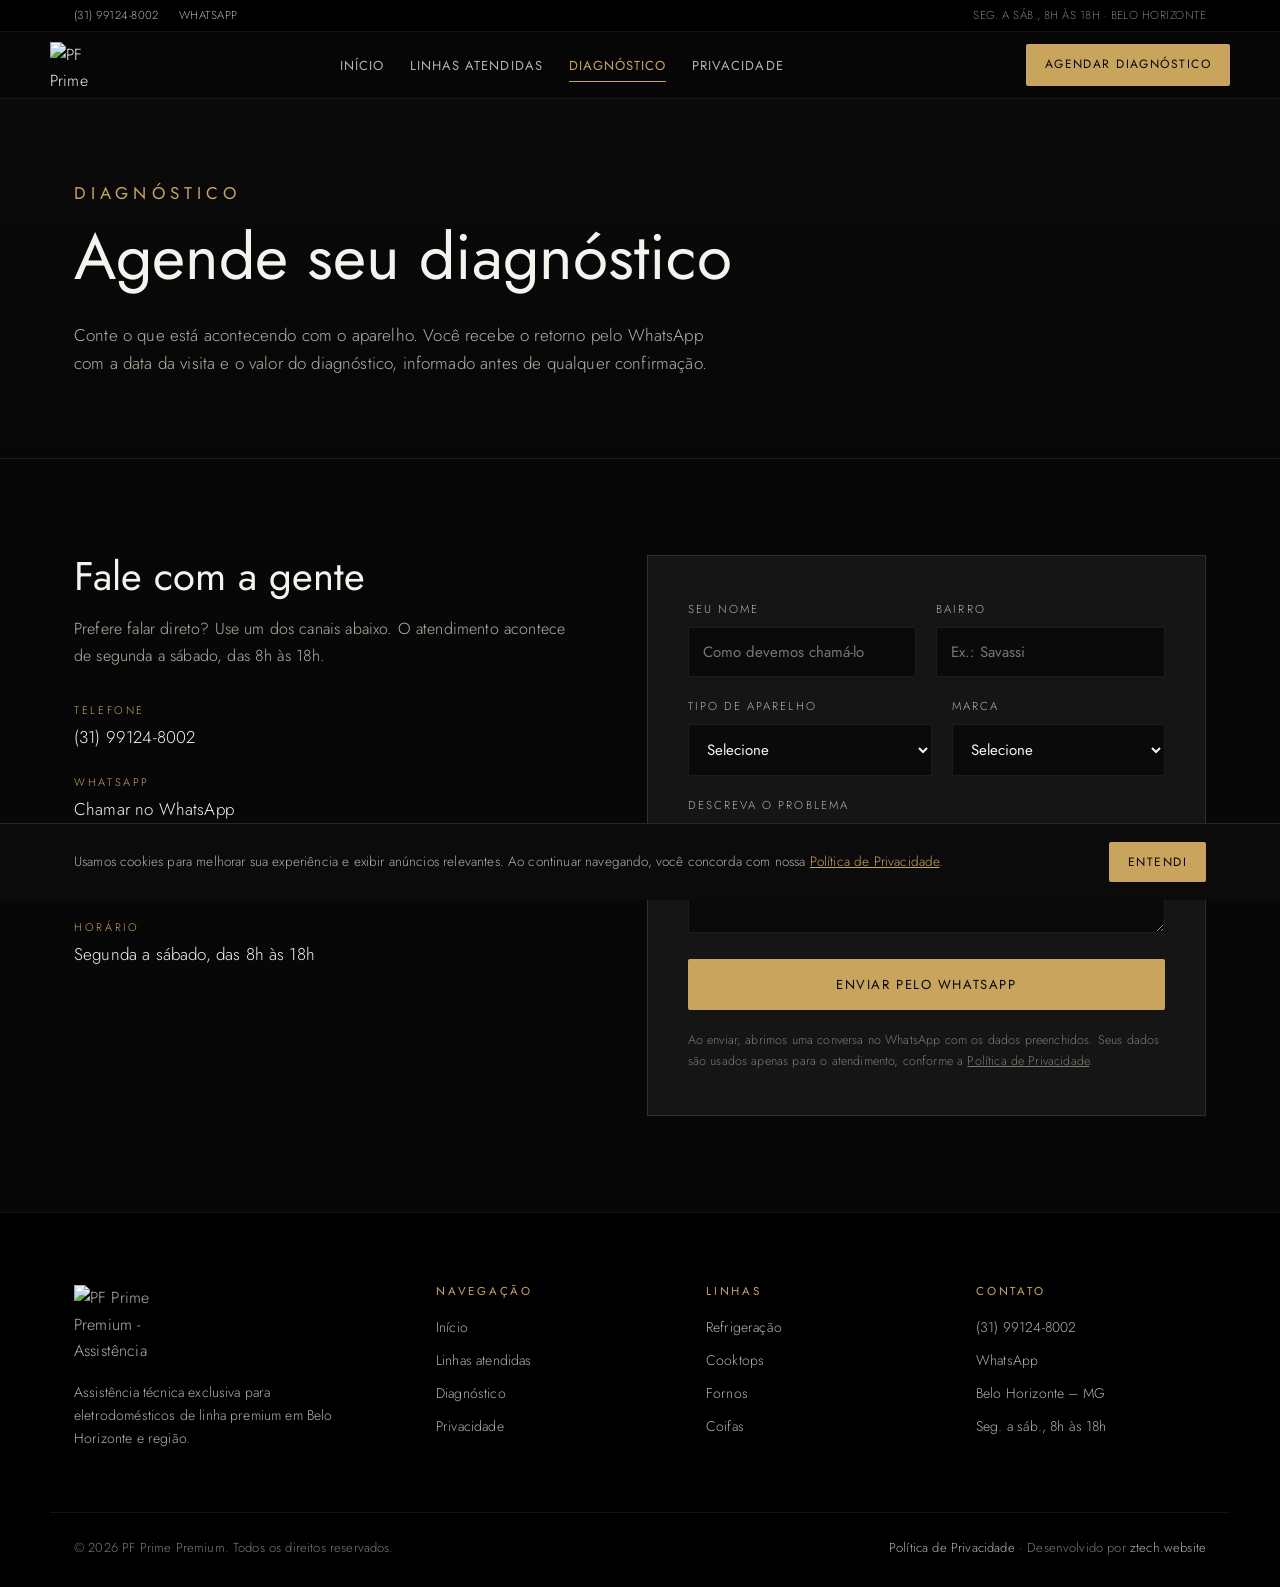
==== contato.html @ fb96a1fe "Add files via upload" ====
<!DOCTYPE html>
<html lang="pt-BR">
<head>
<meta charset="UTF-8">
<!-- Google Tag Manager — substitua GTM-XXXXXXX pelo contêiner da PF Prime Premium -->
<script>(function(w,d,s,l,i){w[l]=w[l]||[];w[l].push({'gtm.start':
new Date().getTime(),event:'gtm.js'});var f=d.getElementsByTagName(s)[0],
j=d.createElement(s),dl=l!='dataLayer'?'&l='+l:'';j.async=true;j.src=
'https://www.googletagmanager.com/gtm.js?id='+i+dl;f.parentNode.insertBefore(j,f);
})(window,document,'script','dataLayer','GTM-XXXXXXX');</script>
<!-- End Google Tag Manager -->
<meta name="viewport" content="width=device-width, initial-scale=1">
<title>Agendar diagnóstico | PF Prime Premium</title>
<meta name="description" content="Agende o diagnóstico técnico do seu eletrodoméstico premium em Belo Horizonte pelo WhatsApp ou pelo formulário. Orçamento antes de qualquer serviço.">
<link rel="canonical" href="https://www.pfprimepremium.com.br/contato.html">
<meta name="robots" content="index, follow">
<meta name="theme-color" content="#070707">

<meta property="og:type" content="website">
<meta property="og:site_name" content="PF Prime Premium">
<meta property="og:title" content="Agendar diagnóstico | PF Prime Premium">
<meta property="og:description" content="Diagnóstico técnico de eletrodomésticos premium em BH.">
<meta property="og:url" content="https://www.pfprimepremium.com.br/contato.html">
<meta property="og:locale" content="pt_BR">

<link rel="icon" type="image/svg+xml" href="favicon.svg">
<link rel="apple-touch-icon" href="favicon.svg">
<link rel="preconnect" href="https://fonts.googleapis.com">
<link rel="preconnect" href="https://fonts.gstatic.com" crossorigin>
<link href="https://fonts.googleapis.com/css2?family=Jost:wght@300;400;500&display=swap" rel="stylesheet">
<link rel="stylesheet" href="style.css?v=2">
<link rel="stylesheet" href="motion.css?v=1">
</head>
<body>
<!-- Google Tag Manager (noscript) -->
<noscript><iframe src="https://www.googletagmanager.com/ns.html?id=GTM-XXXXXXX"
height="0" width="0" style="display:none;visibility:hidden"></iframe></noscript>
<!-- End Google Tag Manager (noscript) -->
<a href="#conteudo" class="skip-link">Pular para o conteúdo</a>

<div class="top-strip">
  <div class="container">
    <div class="ts-contact">
      <a href="tel:+5531991248002">(31) 99124-8002</a>
      <a href="https://wa.me/5531991248002?text=Ol%C3%A1%2C%20vim%20pelo%20site%20da%20PF%20Prime%20Premium%20e%20quero%20agendar%20um%20diagn%C3%B3stico." target="_blank" rel="noopener">WhatsApp</a>
    </div>
    <span>Seg. a sáb., 8h às 18h · Belo Horizonte</span>
  </div>
</div>

<header class="site-header">
  <div class="container nav-wrap">
    <a href="index.html" class="brand" aria-label="PF Prime Premium - início">
      <img class="brand-logo" src="IMAGENS/logo-pf-prime.png" alt="PF Prime Premium - Assistência Técnica, linha premium" width="189" height="182">
    </a>

    <nav class="main-nav" id="main-nav" aria-label="Navegação principal">
      <ul>
        <li><a href="index.html">Início</a></li>
        <li><a href="servicos.html">Linhas atendidas</a></li>
        <li><a href="contato.html" aria-current="page">Diagnóstico</a></li>
        <li><a href="privacidade.html">Privacidade</a></li>
      </ul>
      <div class="nav-cta">
        <a class="btn btn-outline btn-block" href="tel:+5531991248002">Ligar agora</a>
        <a class="btn btn-primary btn-block" href="https://wa.me/5531991248002?text=Ol%C3%A1%2C%20vim%20pelo%20site%20da%20PF%20Prime%20Premium%20e%20quero%20agendar%20um%20diagn%C3%B3stico." target="_blank" rel="noopener">Chamar no WhatsApp</a>
      </div>
    </nav>

    <div class="header-cta">
      <a class="btn btn-primary btn-sm" href="contato.html">Agendar diagnóstico</a>
      <button class="nav-toggle" aria-label="Abrir menu" aria-expanded="false" aria-controls="main-nav">
        <svg viewBox="0 0 24 24" fill="none" stroke="currentColor" stroke-width="1.6"><path d="M3 6h18M3 12h18M3 18h18"/></svg>
      </button>
    </div>
  </div>
</header>

<main id="conteudo">

  <section class="page-hero">
    <div class="container">
      <p class="kicker">Diagnóstico</p>
      <h1>Agende seu diagnóstico</h1>
      <p>Conte o que está acontecendo com o aparelho. Você recebe o retorno pelo WhatsApp com a data da visita e o valor do diagnóstico, informado antes de qualquer confirmação.</p>
    </div>
  </section>

  <section>
    <div class="container contact-wrap">
      <div class="contact-info">
        <h2>Fale com a gente</h2>
        <p>Prefere falar direto? Use um dos canais abaixo. O atendimento acontece de segunda a sábado, das 8h às 18h.</p>
        <dl>
          <dt>Telefone</dt>
          <dd><a href="tel:+5531991248002">(31) 99124-8002</a></dd>
          <dt>WhatsApp</dt>
          <dd><a href="https://wa.me/5531991248002" target="_blank" rel="noopener">Chamar no WhatsApp</a></dd>
          <dt>Atendimento</dt>
          <dd>Belo Horizonte e região metropolitana, em domicílio</dd>
          <dt>Horário</dt>
          <dd>Segunda a sábado, das 8h às 18h</dd>
        </dl>
      </div>

      <form class="form" id="form-diagnostico" novalidate>
        <div class="form-row">
          <label>Seu nome
            <input type="text" name="nome" required autocomplete="name" placeholder="Como devemos chamá-lo">
          </label>
          <label>Bairro
            <input type="text" name="bairro" autocomplete="address-level3" placeholder="Ex.: Savassi">
          </label>
        </div>
        <div class="form-row">
          <label>Tipo de aparelho
            <select name="aparelho" required>
              <option value="">Selecione</option>
              <option>Side by side ou French door</option>
              <option>Adega climatizada</option>
              <option>Cooktop ou fogão de indução</option>
              <option>Forno embutido ou a vapor</option>
              <option>Lava-louças embutida</option>
              <option>Coifa ou exaustão</option>
              <option>Micro-ondas de embutir</option>
              <option>Outro aparelho premium</option>
            </select>
          </label>
          <label>Marca
            <select name="marca">
              <option value="">Selecione</option>
              <option>Benmax</option>
              <option>Bertazzoni</option>
              <option>Coyote</option>
              <option>Crissair</option>
              <option>Debacco</option>
              <option>Elanto</option>
              <option>Elettromec</option>
              <option>Falmec</option>
              <option>Franke</option>
              <option>Gaggenau</option>
              <option>Gorenje</option>
              <option>Lofra</option>
              <option>Miele</option>
              <option>Smeg</option>
              <option>Sub-Zero</option>
              <option>Tecno</option>
              <option>Thermador</option>
              <option>Viking</option>
              <option>Wolf</option>
              <option>Outra</option>
            </select>
          </label>
        </div>
        <label>Descreva o problema
          <textarea name="mensagem" placeholder="Ex.: placa não liga, ruído na bomba, mensagem de erro no painel"></textarea>
        </label>
        <button class="btn btn-primary btn-block" type="submit">Enviar pelo WhatsApp</button>
        <p class="form-foot">Ao enviar, abrimos uma conversa no WhatsApp com os dados preenchidos. Seus dados são usados apenas para o atendimento, conforme a <a href="privacidade.html">Política de Privacidade</a>.</p>
      </form>
    </div>
  </section>

</main>

<footer class="site-footer">
  <div class="container footer-grid">
    <div class="footer-brand">
      <a href="index.html" class="brand" aria-label="PF Prime Premium - início">
        <img class="brand-logo" src="IMAGENS/logo-pf-prime.png" alt="PF Prime Premium - Assistência Técnica, linha premium" width="189" height="182">
      </a>
      <p>Assistência técnica exclusiva para eletrodomésticos de linha premium em Belo Horizonte e região.</p>
    </div>
    <div>
      <h4>Navegação</h4>
      <ul>
        <li><a href="index.html">Início</a></li>
        <li><a href="servicos.html">Linhas atendidas</a></li>
        <li><a href="contato.html">Diagnóstico</a></li>
        <li><a href="privacidade.html">Privacidade</a></li>
      </ul>
    </div>
    <div>
      <h4>Linhas</h4>
      <ul>
        <li><a href="servicos.html#refrigeracao">Refrigeração</a></li>
        <li><a href="servicos.html#cooktop">Cooktops</a></li>
        <li><a href="servicos.html#fornos">Fornos</a></li>
        <li><a href="servicos.html#coifas">Coifas</a></li>
      </ul>
    </div>
    <div>
      <h4>Contato</h4>
      <ul>
        <li><a href="tel:+5531991248002">(31) 99124-8002</a></li>
        <li><a href="https://wa.me/5531991248002" target="_blank" rel="noopener">WhatsApp</a></li>
        <li>Belo Horizonte – MG</li>
        <li>Seg. a sáb., 8h às 18h</li>
      </ul>
    </div>
  </div>
  <div class="container footer-bottom">
    <span>© <span data-year></span> PF Prime Premium. Todos os direitos reservados.</span>
    <span><a href="privacidade.html">Política de Privacidade</a> · Desenvolvido por <a href="https://ztech.website/" target="_blank" rel="noopener">ztech.website</a></span>
  </div>
</footer>

<div class="cookie-bar">
  <div class="container">
    <p>Usamos cookies para melhorar sua experiência e exibir anúncios relevantes. Ao continuar navegando, você concorda com nossa <a href="privacidade.html">Política de Privacidade</a>.</p>
    <button class="btn btn-primary btn-sm" data-cookie-accept>Entendi</button>
  </div>
</div>

<script src="main.js?v=2"></script>
<script src="motion.js?v=1"></script>
</body>
</html>
---- style.css ----
/* =========================================================
   PF Prime Premium — Design System
   Direção: "black premium" — fundo preto profundo, superfícies
   grafite, acento dourado champanhe. Cormorant Garamond para
   títulos, Inter para leitura.
   ========================================================= */

:root{
  --black:      #070707;
  --surface:    #0F0F0F;
  --card:       #151515;
  --card-hi:    #1C1C1C;
  --line:       rgba(201,164,92,0.18);
  --line-soft:  rgba(245,243,238,0.08);
  --gold:       #C9A45C;
  --gold-light: #E8D39B;
  --gold-dark:  #A8843F;
  --text:       #F5F3EE;
  --text-soft:  #B8B2A4;
  --text-mute:  #7E7A70;

  --font-display: 'Cormorant Garamond', Georgia, serif;
  --font-body: 'Inter', system-ui, -apple-system, sans-serif;

  --maxw: 1180px;
  --radius: 2px;
}

*,*::before,*::after{ box-sizing:border-box; }
html{ scroll-behavior:smooth; }
body{
  margin:0;
  background:var(--black);
  color:var(--text);
  font-family:var(--font-body);
  font-size:16px;
  line-height:1.65;
  -webkit-font-smoothing:antialiased;
}
img,svg{ max-width:100%; display:block; }
a{ color:inherit; }
h1,h2,h3,h4{
  font-family:var(--font-display);
  font-weight:500;
  line-height:1.08;
  margin:0 0 .45em;
  letter-spacing:-0.01em;
}
p{ margin:0 0 1em; max-width:64ch; color:var(--text-soft); }
ul{ margin:0; padding:0; list-style:none; }
.container{ max-width:var(--maxw); margin:0 auto; padding:0 24px; }
.sr-only{ position:absolute; width:1px; height:1px; overflow:hidden; clip:rect(0 0 0 0); white-space:nowrap; }

:focus-visible{ outline:1px solid var(--gold); outline-offset:3px; }

@media (prefers-reduced-motion: reduce){
  *{ animation-duration:0.01ms !important; transition-duration:0.01ms !important; scroll-behavior:auto !important; }
}

.skip-link{
  position:absolute; left:-999px; top:auto;
  background:var(--gold); color:var(--black);
  padding:10px 16px; z-index:200;
}
.skip-link:focus{ left:0; top:0; }

/* ---------- Top strip ---------- */
.top-strip{
  background:#000;
  border-bottom:1px solid var(--line-soft);
  font-size:12.5px;
  letter-spacing:.04em;
  text-transform:uppercase;
  color:var(--text-mute);
}
.top-strip .container{
  display:flex; justify-content:space-between; align-items:center;
  padding-top:9px; padding-bottom:9px; gap:16px; flex-wrap:wrap;
}
.top-strip a{ text-decoration:none; }
.top-strip .ts-contact{ display:flex; gap:20px; flex-wrap:wrap; }
.top-strip .ts-contact a{ color:var(--text-soft); }
.top-strip .ts-contact a:hover{ color:var(--gold); }

/* ---------- Header / Nav ---------- */
.site-header{
  background:rgba(7,7,7,0.92);
  backdrop-filter:blur(10px);
  border-bottom:1px solid var(--line-soft);
  position:sticky; top:0; z-index:100;
}
.nav-wrap{
  display:flex; align-items:center; justify-content:space-between;
  padding:16px 0; gap:20px;
}
.brand{
  display:flex; align-items:center; gap:12px;
  text-decoration:none;
}
.brand-mark{
  width:42px; height:42px; flex:none;
  border:1px solid var(--gold);
  display:grid; place-items:center;
  font-family:var(--font-display);
  font-size:20px; font-weight:500;
  color:var(--gold);
  letter-spacing:.02em;
}
.brand-text{
  font-family:var(--font-display);
  font-size:21px;
  font-weight:500;
  line-height:1;
  color:var(--text);
  letter-spacing:.02em;
}
.brand-text small{
  display:block;
  font-family:var(--font-body);
  font-size:10.5px;
  font-weight:500;
  letter-spacing:.28em;
  text-transform:uppercase;
  color:var(--gold);
  margin-top:5px;
}
.main-nav ul{ display:flex; gap:30px; align-items:center; }
.nav-cta{ display:none; }
.main-nav a{
  text-decoration:none;
  font-size:14px;
  letter-spacing:.06em;
  text-transform:uppercase;
  color:var(--text-soft);
  padding:6px 0;
  border-bottom:1px solid transparent;
}
.main-nav a:hover,
.main-nav a[aria-current="page"]{
  color:var(--gold);
  border-bottom-color:var(--gold);
}
.header-cta{ display:flex; align-items:center; gap:12px; }
.nav-toggle{
  display:none;
  background:none; border:1px solid var(--line); border-radius:var(--radius);
  padding:8px 10px; cursor:pointer; color:var(--gold);
}
.nav-toggle svg{ width:22px; height:22px; display:block; }

/* ---------- Buttons ---------- */
.btn{
  display:inline-flex; align-items:center; justify-content:center; gap:8px;
  font-family:var(--font-body); font-weight:500; font-size:13px;
  letter-spacing:.12em; text-transform:uppercase;
  padding:15px 28px;
  border-radius:var(--radius);
  text-decoration:none;
  border:1px solid transparent;
  cursor:pointer;
  transition:background-color .2s ease, border-color .2s ease, color .2s ease;
}
.btn-primary{ background:var(--gold); color:var(--black); }
.btn-primary:hover{ background:var(--gold-light); }
.btn-ghost{ background:transparent; color:var(--text); border-color:var(--line); }
.btn-ghost:hover{ border-color:var(--gold); color:var(--gold); }
.btn-outline{ background:transparent; color:var(--gold); border-color:var(--gold); }
.btn-outline:hover{ background:var(--gold); color:var(--black); }
.btn-sm{ padding:10px 18px; font-size:12px; }
.btn-block{ width:100%; }

/* ---------- Hero ---------- */
.hero{
  position:relative;
  overflow:hidden;
  background:
    radial-gradient(900px 500px at 80% 10%, rgba(201,164,92,0.10), transparent 60%),
    linear-gradient(180deg, #0A0A0A 0%, #050505 100%);
  border-bottom:1px solid var(--line-soft);
}
.hero .container{
  display:grid;
  grid-template-columns:1.1fr 0.9fr;
  gap:56px;
  align-items:center;
  padding-top:88px;
  padding-bottom:88px;
}
.eyebrow{
  display:inline-flex; align-items:center; gap:12px;
  font-size:12px; font-weight:500;
  letter-spacing:.3em; text-transform:uppercase;
  color:var(--gold);
  margin:0 0 22px;
}
.eyebrow::before{ content:""; width:36px; height:1px; background:var(--gold); }
.hero h1{
  font-size:clamp(44px, 6vw, 76px);
  font-weight:400;
  color:var(--text);
  max-width:12ch;
}
.hero h1 em{ font-style:italic; color:var(--gold-light); }
.hero-lede{ font-size:17.5px; color:var(--text-soft); max-width:50ch; }
.hero-actions{ display:flex; gap:14px; flex-wrap:wrap; margin:34px 0 40px; }
.hero-badges{
  display:flex; flex-wrap:wrap; gap:12px 28px;
  padding-top:24px;
  border-top:1px solid var(--line-soft);
}
.hero-badge{
  display:flex; align-items:center; gap:9px;
  font-size:13.5px; color:var(--text-soft);
}
.hero-badge svg{ width:18px; height:18px; flex:none; color:var(--gold); }

/* Painel de destaque (produto em linhas finas dourado) */
.hero-panel{
  position:relative;
  border:1px solid var(--line);
  background:linear-gradient(160deg, #141414, #0A0A0A);
  padding:40px 36px;
  max-width:400px;
  justify-self:center;
  width:100%;
}
.hero-panel::before{
  content:""; position:absolute; inset:10px;
  border:1px solid var(--line-soft); pointer-events:none;
}
.panel-kicker{
  font-size:11px; letter-spacing:.3em; text-transform:uppercase;
  color:var(--gold); margin:0 0 18px;
}
.panel-list li{
  display:flex; justify-content:space-between; align-items:baseline; gap:12px;
  padding:14px 0;
  border-bottom:1px solid var(--line-soft);
  font-family:var(--font-display); font-size:21px; color:var(--text);
}
.panel-list li:last-child{ border-bottom:none; }
.panel-list span.tag{
  font-family:var(--font-body); font-size:11px; letter-spacing:.14em;
  text-transform:uppercase; color:var(--text-mute); white-space:nowrap;
}
.panel-foot{ margin:22px 0 0; font-size:13px; color:var(--text-mute); max-width:none; }

/* ---------- Sections ---------- */
section{ padding:96px 0; }
.section-alt{ background:var(--surface); border-top:1px solid var(--line-soft); border-bottom:1px solid var(--line-soft); }
.section-head{ max-width:60ch; margin-bottom:52px; }
.kicker{
  font-size:12px; font-weight:500;
  letter-spacing:.3em; text-transform:uppercase;
  color:var(--gold);
  margin:0 0 16px;
}
.section-head h2,
.trust-wrap h2,
.cta-band h2{ font-size:clamp(34px, 4vw, 52px); font-weight:400; }
.section-head p{ font-size:16.5px; }

/* ---------- Linhas atendidas (cards) ---------- */
.grid-services{
  display:grid;
  grid-template-columns:repeat(3, 1fr);
  gap:1px;
  background:var(--line-soft);
  border:1px solid var(--line-soft);
}
.service-card{
  background:var(--card);
  padding:40px 34px 36px;
  text-decoration:none;
  display:flex; flex-direction:column;
  transition:background-color .25s ease;
}
.service-card:hover{ background:var(--card-hi); }
.service-card .icon{
  width:34px; height:34px; color:var(--gold);
  margin-bottom:26px;
}
.service-card h3{ font-size:28px; color:var(--text); }
.service-card p{ font-size:14.5px; margin-bottom:22px; }
.service-card .go{
  margin-top:auto;
  font-size:12px; letter-spacing:.14em; text-transform:uppercase;
  color:var(--gold);
}

/* ---------- Processo ---------- */
.process{
  display:grid; grid-template-columns:repeat(4, 1fr); gap:28px;
  counter-reset:none;
}
.process-step{ border-top:1px solid var(--gold); padding-top:24px; }
.process-step .num{
  font-family:var(--font-display); font-size:44px; line-height:1;
  color:var(--gold); margin-bottom:16px;
}
.process-step h3{ font-size:24px; color:var(--text); }
.process-step p{ font-size:14.5px; }

/* ---------- Confiança ---------- */
.trust-wrap{
  display:grid; grid-template-columns:1.2fr 0.8fr; gap:72px; align-items:start;
}
.trust-list{ margin-top:36px; display:grid; gap:26px; }
.trust-item{ display:flex; gap:18px; }
.trust-item svg{
  width:24px; height:24px; flex:none; color:var(--gold); margin-top:4px;
  fill:none; stroke:currentColor; stroke-width:1.5;
}
.trust-item h3{ font-size:22px; color:var(--text); margin-bottom:4px; }
.trust-item p{ font-size:14.5px; margin:0; }
.trust-figure{
  border:1px solid var(--line);
  padding:44px 40px;
  background:var(--card);
}
.trust-figure .big{
  font-family:var(--font-display); font-size:56px; line-height:1; color:var(--gold-light);
}
.trust-figure .cap{ font-size:13.5px; color:var(--text-mute); margin-bottom:0; max-width:none; }
.trust-figure hr{ border:none; border-top:1px solid var(--line-soft); margin:26px 0; }

/* ---------- Marcas ---------- */
.brand-strip{
  display:flex; flex-wrap:wrap; gap:0;
  border-top:1px solid var(--line-soft);
  border-bottom:1px solid var(--line-soft);
}
.brand-chip{
  flex:1 1 180px;
  text-align:center;
  padding:30px 12px;
  font-family:var(--font-display);
  font-size:24px;
  color:var(--text-soft);
  border-right:1px solid var(--line-soft);
  letter-spacing:.04em;
}
.brand-chip:last-child{ border-right:none; }

/* ---------- FAQ ---------- */
.faq{ max-width:860px; }
.faq-item{ border-bottom:1px solid var(--line-soft); }
.faq-item summary{
  list-style:none;
  cursor:pointer;
  padding:24px 0;
  font-family:var(--font-display);
  font-size:24px;
  color:var(--text);
  display:flex; justify-content:space-between; align-items:center; gap:20px;
}
.faq-item summary::-webkit-details-marker{ display:none; }
.faq-item .plus{
  width:14px; height:14px; position:relative; flex:none;
}
.faq-item .plus::before,
.faq-item .plus::after{
  content:""; position:absolute; background:var(--gold);
  left:0; right:0; top:50%; height:1px;
}
.faq-item .plus::after{ transform:rotate(90deg); transition:transform .2s ease; }
.faq-item[open] .plus::after{ transform:rotate(0deg); }
.faq-item p{ padding-bottom:24px; font-size:15px; }

/* ---------- Área ---------- */
.area-wrap{ display:grid; grid-template-columns:1fr 1fr; gap:56px; align-items:start; }
.area-list{ display:grid; grid-template-columns:repeat(2, 1fr); gap:0 24px; }
.area-list li{
  padding:14px 0;
  border-bottom:1px solid var(--line-soft);
  color:var(--text);
  font-family:var(--font-display);
  font-size:21px;
}
.area-note{ font-size:14px; color:var(--text-mute); margin-top:24px; }

/* ---------- CTA ---------- */
.cta-band{
  background:
    radial-gradient(700px 300px at 50% 0%, rgba(201,164,92,0.14), transparent 70%),
    #000;
  border-top:1px solid var(--line);
  padding:88px 0;
}
.cta-band .container{
  display:flex; justify-content:space-between; align-items:center; gap:40px; flex-wrap:wrap;
}
.cta-band p{ margin:0; font-size:16px; }

/* ---------- Footer ---------- */
.site-footer{ background:#000; border-top:1px solid var(--line-soft); padding:72px 0 0; }
.footer-grid{
  display:grid; grid-template-columns:1.4fr 1fr 1fr 1fr; gap:40px;
  padding-bottom:48px;
}
.footer-brand p{ font-size:14px; margin-top:18px; max-width:36ch; }
.footer-brand .brand-text{ font-size:24px; }
.site-footer h4{
  font-family:var(--font-body); font-size:11.5px; font-weight:500;
  letter-spacing:.24em; text-transform:uppercase; color:var(--gold);
  margin-bottom:18px;
}
.site-footer li{ margin-bottom:10px; font-size:14px; color:var(--text-soft); }
.site-footer a{ text-decoration:none; color:var(--text-soft); }
.site-footer a:hover{ color:var(--gold); }
.footer-bottom{
  border-top:1px solid var(--line-soft);
  padding-top:24px; padding-bottom:28px;
  display:flex; justify-content:space-between; flex-wrap:wrap; gap:12px;
  font-size:13px; color:var(--text-mute);
}
.footer-bottom a{ color:var(--text-soft); text-decoration:none; }
.footer-bottom a:hover{ color:var(--gold); }

/* ---------- Páginas internas ---------- */
.page-hero{
  background:linear-gradient(180deg, #0A0A0A, #070707);
  border-bottom:1px solid var(--line-soft);
  padding:80px 0 64px;
}
.page-hero h1{ font-size:clamp(40px, 5vw, 64px); font-weight:400; max-width:18ch; }
.page-hero p{ font-size:17px; }

.detail{ padding:0; }
.detail-item{
  display:grid; grid-template-columns:0.9fr 1.1fr; gap:56px;
  padding:64px 0; border-bottom:1px solid var(--line-soft);
  scroll-margin-top:110px;
}
.detail-item:last-child{ border-bottom:none; }
.detail-item h2{ font-size:42px; font-weight:400; }
.detail-item ul{ display:grid; gap:0; }
.detail-item li{
  padding:14px 0; border-bottom:1px solid var(--line-soft);
  color:var(--text-soft); font-size:15px;
  display:flex; gap:12px;
}
.detail-item li::before{ content:""; width:14px; height:1px; background:var(--gold); margin-top:12px; flex:none; }
.detail-item .note{ font-size:14px; color:var(--text-mute); margin-top:22px; max-width:none; }

/* Contato */
.contact-wrap{ display:grid; grid-template-columns:1fr 1.1fr; gap:64px; align-items:start; }
.contact-info h2{ font-size:40px; font-weight:400; }
.contact-info dl{ margin:32px 0 0; }
.contact-info dt{
  font-size:11px; letter-spacing:.24em; text-transform:uppercase; color:var(--gold); margin-top:22px;
}
.contact-info dd{ margin:4px 0 0; font-size:17px; color:var(--text); }
.contact-info dd a{ text-decoration:none; }
.contact-info dd a:hover{ color:var(--gold); }

.form{
  border:1px solid var(--line);
  background:var(--card);
  padding:44px 40px;
  display:grid; gap:20px;
}
.form label{
  display:grid; gap:8px;
  font-size:11.5px; letter-spacing:.18em; text-transform:uppercase; color:var(--text-soft);
}
.form input,
.form select,
.form textarea{
  font-family:var(--font-body); font-size:15px; letter-spacing:0; text-transform:none;
  background:#0A0A0A; color:var(--text);
  border:1px solid var(--line-soft); border-radius:var(--radius);
  padding:13px 14px;
}
.form input:focus,
.form select:focus,
.form textarea:focus{ outline:none; border-color:var(--gold); }
.form textarea{ min-height:110px; resize:vertical; }
.form-row{ display:grid; grid-template-columns:1fr 1fr; gap:20px; }
.form .btn{ margin-top:6px; }
.form-foot{ font-size:12.5px; color:var(--text-mute); margin:0; max-width:none; }

/* Política de privacidade */
.legal{ padding:72px 0 96px; }
.legal .container{ max-width:820px; }
.legal h2{ font-size:30px; font-weight:500; margin-top:44px; color:var(--text); }
.legal p, .legal li{ font-size:15.5px; }
.legal ul{ list-style:disc; padding-left:22px; margin-bottom:1em; }
.legal li{ margin-bottom:6px; color:var(--text-soft); }
.legal p, .legal ul{ max-width:none; }

/* ---------- Floating + mobile bar + cookies ---------- */
.wa-float{
  position:fixed; right:22px; bottom:22px; z-index:90;
  width:58px; height:58px;
  background:var(--gold); color:var(--black);
  display:grid; place-items:center;
  box-shadow:0 10px 30px rgba(0,0,0,0.5);
}
.wa-float svg{ width:28px; height:28px; }

.mobile-bar{ display:none; }

.cookie-bar{
  position:fixed; left:0; right:0; bottom:0; z-index:150;
  background:#0B0B0B; border-top:1px solid var(--line);
  padding:18px 0;
  display:none;
}
.cookie-bar.show{ display:block; }
.cookie-bar .container{ display:flex; align-items:center; justify-content:space-between; gap:24px; flex-wrap:wrap; }
.cookie-bar p{ margin:0; font-size:13.5px; max-width:none; }
.cookie-bar a{ color:var(--gold); }

/* ---------- Responsivo ---------- */
@media (max-width: 1024px){
  .grid-services{ grid-template-columns:repeat(2, 1fr); }
  .process{ grid-template-columns:repeat(2, 1fr); row-gap:44px; }
  .footer-grid{ grid-template-columns:1fr 1fr; }
}

@media (max-width: 900px){
  .hero .container{ grid-template-columns:1fr; gap:48px; padding-top:64px; padding-bottom:64px; }
  .hero-panel{ max-width:none; }
  .trust-wrap,
  .area-wrap,
  .contact-wrap,
  .detail-item{ grid-template-columns:1fr; gap:36px; }
  .nav-toggle{ display:block; }
  .header-cta .btn{ display:none; }

  .main-nav{
    position:absolute; left:0; right:0; top:100%;
    background:var(--black);
    border-bottom:1px solid var(--line);
    display:none;
    padding:12px 24px 28px;
  }
  .main-nav.open{ display:block; }
  .main-nav ul{ flex-direction:column; align-items:flex-start; gap:0; }
  .main-nav li{ width:100%; border-bottom:1px solid var(--line-soft); }
  .main-nav a{ display:block; padding:16px 0; border-bottom:none; font-size:15px; }
  .nav-cta{ display:grid; gap:10px; margin-top:20px; }
  .site-header{ position:sticky; }
  .site-header.is-hidden{ transform:translateY(-100%); transition:transform .25s ease; }
  .site-header{ transition:transform .25s ease; }
  .nav-wrap{ position:relative; }
}

@media (max-width: 720px){
  section{ padding:72px 0; }
  .container{ padding:0 20px; }
  .top-strip .ts-badge{ display:none; }
  .grid-services{ grid-template-columns:1fr; }
  .process{ grid-template-columns:1fr; }
  .brand-chip{ flex:1 1 45%; font-size:20px; padding:22px 8px; }
  .brand-chip:nth-child(2n){ border-right:none; }
  .form-row{ grid-template-columns:1fr; }
  .form{ padding:32px 24px; }
  .area-list{ grid-template-columns:1fr; }
  .footer-grid{ grid-template-columns:1fr; }
  .wa-float{ display:none; }
  .cookie-bar .container{ flex-direction:column; align-items:flex-start; }
  body{ padding-bottom:64px; }

  .mobile-bar{
    display:grid; grid-template-columns:1fr 1fr;
    position:fixed; left:0; right:0; bottom:0; z-index:120;
    background:#000; border-top:1px solid var(--line);
  }
  .mobile-bar a{
    display:flex; align-items:center; justify-content:center; gap:10px;
    padding:18px 8px; text-decoration:none;
    font-size:12px; letter-spacing:.16em; text-transform:uppercase; color:var(--text);
  }
  .mobile-bar a + a{ border-left:1px solid var(--line-soft); }
  .mobile-bar .mb-wa{ color:var(--gold); }
  .mobile-bar svg{ width:18px; height:18px; }
  .cookie-bar{ bottom:64px; }
}

/* ---------- Logo e imagens (pasta IMAGENS) ---------- */
.brand-logo{ height:64px; width:auto; max-width:none; display:block; }
.footer-brand .brand-logo{ height:96px; }
@media (max-width: 720px){
  .brand-logo{ height:52px; }
}

.card-art{
  width:100%; height:auto; aspect-ratio:4 / 3; object-fit:cover;
  margin:-8px 0 26px; border:1px solid var(--line-soft);
  transition:transform .6s cubic-bezier(.2,.7,.2,1), border-color .4s ease;
}
.service-card:hover .card-art{ transform:scale(1.02); border-color:var(--line); }

.detail-art{
  width:100%; max-width:380px; height:auto; margin:28px 0 0;
  border:1px solid var(--line-soft); background:#0A0A0A;
}

.photo-band{ padding:0; background:var(--black); }
.photo-frame{ position:relative; margin:0; overflow:hidden; border-top:1px solid var(--line-soft); border-bottom:1px solid var(--line-soft); }
.photo-frame img{ width:100%; height:clamp(260px, 42vw, 460px); object-fit:cover; object-position:center 40%; filter:saturate(.9) contrast(1.02); }
.photo-frame::after{
  content:""; position:absolute; inset:0;
  background:linear-gradient(180deg, rgba(7,7,7,.15), rgba(7,7,7,.55));
  pointer-events:none;
}
.photo-frame figcaption{
  position:absolute; left:0; right:0; bottom:0; z-index:1;
  padding:28px 24px; text-align:center;
  font-family:var(--font-display); font-style:italic; font-size:clamp(20px, 2.4vw, 28px);
  color:var(--gold-light);
}

/* =========================================================
   Revisão: tipografia minimalista, cabeçalho compacto,
   botões flutuantes de ligar e WhatsApp e ajustes de celular
   ========================================================= */
:root{
  --font-display: 'Jost', system-ui, -apple-system, sans-serif;
  --font-body: 'Jost', system-ui, -apple-system, sans-serif;
}
body{ font-weight:300; letter-spacing:.01em; }
h1,h2,h3,h4{ font-weight:300; letter-spacing:0; }
p{ font-weight:300; }
.hero h1{ font-weight:300; letter-spacing:-0.005em; }
.hero-lede{ font-weight:300; }
.brand-text{ font-weight:400; }
.kicker, .eyebrow, .panel-kicker, .btn, .main-nav a, .site-footer h4{ font-weight:400; }
.stat-n{ font-weight:300; }

/* Cabeçalho mais enxuto */
.top-strip{ font-size:11.5px; }
.top-strip .container{ padding-top:6px; padding-bottom:6px; }
.nav-wrap{ padding:10px 0; }
.brand-logo{ height:46px; }
.footer-brand .brand-logo{ height:78px; }
.main-nav ul{ gap:26px; }
.main-nav a{ font-size:13px; letter-spacing:.08em; }

/* Botões flutuantes: ligar + WhatsApp (todas as telas) */
.float-stack{
  position:fixed; right:20px; bottom:20px; z-index:90;
  display:flex; flex-direction:column; align-items:flex-end; gap:12px;
}
.float-stack .wa-float,
.float-stack .float-call{
  position:relative; right:auto; bottom:auto;
  width:54px; height:54px; display:grid; place-items:center;
  border-radius:50%;
  box-shadow:0 10px 26px rgba(0,0,0,.55);
}
.float-stack .wa-float{ display:grid; background:var(--gold); color:var(--black); }
.float-stack .wa-float svg{ width:26px; height:26px; }
.float-call{ background:#0B0B0B; color:var(--gold); border:1px solid var(--gold); }
.float-call svg{ width:22px; height:22px; }
.float-call:hover{ background:var(--gold); color:var(--black); }

/* Celular */
@media (max-width: 720px){
  body{ padding-bottom:0; }
  .top-strip{ display:none; }
  .nav-wrap{ padding:8px 0; }
  .brand-logo{ height:40px; }
  .header-cta .btn-sm{ display:none; }
  .nav-toggle{ padding:10px 12px; }

  .hero .container{ padding-top:36px; padding-bottom:44px; gap:36px; }
  .hero h1{ font-size:38px; max-width:none; }
  .hero-lede{ font-size:16px; }
  .hero-actions{ flex-direction:column; width:100%; margin:24px 0 28px; }
  .hero-actions .btn{ width:100%; }
  .hero-badges{ gap:10px 18px; }
  .hero-panel{ padding:26px 22px; }

  section{ padding:56px 0; }
  .section-head{ margin-bottom:30px; }
  .section-head h2, .trust-wrap h2, .cta-band h2{ font-size:32px; }
  .btn{ min-height:50px; padding:14px 22px; font-size:12.5px; }

  .stats-band{ padding:40px 0; }
  .stat-n{ font-size:44px; }
  .service-card{ padding:26px 22px; }
  .card-art{ margin-bottom:18px; }
  .service-card h3{ font-size:25px; }
  .process{ gap:30px; }
  .process-step .num{ font-size:34px; }
  .trust-figure{ padding:32px 26px; }
  .trust-figure .big{ font-size:44px; }
  .brand-chip{ flex:1 1 45%; font-size:19px; padding:20px 8px; }
  .faq-item summary{ font-size:20px; padding:20px 0; }
  .area-list li{ font-size:18px; padding:12px 0; }
  .photo-frame img{ height:300px; }
  .photo-frame figcaption{ font-size:18px; padding:18px 18px; }
  .cta-band{ padding:56px 0; }
  .cta-band .container{ gap:24px; }
  .cta-band .btn{ width:100%; }
  .page-hero{ padding:56px 0 44px; }
  .page-hero h1{ font-size:36px; }
  .detail-item{ padding:44px 0; gap:24px; }
  .detail-item h2{ font-size:34px; }
  .detail-item li{ font-size:15px; padding:12px 0; }
  .form{ padding:24px 20px; }
  .form input, .form select, .form textarea{ font-size:16px; padding:14px; }

  .float-stack{ right:14px; bottom:14px; gap:10px; }
  .float-stack .wa-float, .float-stack .float-call{ width:52px; height:52px; }
  .cookie-bar{ bottom:0; }
  .cookie-bar .container{ flex-direction:column; align-items:stretch; gap:12px; }
  .cookie-bar .btn{ width:100%; }
  .site-footer{ padding-top:52px; }
  .footer-grid{ gap:28px; }
}
---- motion.css ----
/* =========================================================
   PF Prime Premium — Motion
   Animações discretas e lentas, no tom de um atendimento de
   alto padrão. Tudo respeita prefers-reduced-motion.
   ========================================================= */

/* Entrada da hero ao carregar */
@keyframes pf-rise {
  from { opacity:0; transform:translateY(22px); }
  to   { opacity:1; transform:translateY(0); }
}
@keyframes pf-line {
  from { transform:scaleX(0); }
  to   { transform:scaleX(1); }
}
@keyframes pf-fade {
  from { opacity:0; }
  to   { opacity:1; }
}
@keyframes pf-glow {
  0%, 100% { opacity:.55; transform:translate3d(0,0,0) scale(1); }
  50%      { opacity:.9;  transform:translate3d(-2%,2%,0) scale(1.06); }
}
@keyframes pf-marquee {
  from { transform:translateX(0); }
  to   { transform:translateX(-50%); }
}
@keyframes pf-sheen {
  from { transform:translateX(-120%) skewX(-18deg); }
  to   { transform:translateX(260%) skewX(-18deg); }
}
@keyframes pf-pulse {
  0%   { box-shadow:0 0 0 0 rgba(201,164,92,.45); }
  70%  { box-shadow:0 0 0 18px rgba(201,164,92,0); }
  100% { box-shadow:0 0 0 0 rgba(201,164,92,0); }
}

@media (prefers-reduced-motion: reduce){ .card-art, .photo-frame img{ transition:none !important; } }

.hero::after{
  content:"";
  position:absolute; right:-10%; top:-20%;
  width:620px; height:620px; border-radius:50%;
  background:radial-gradient(circle, rgba(201,164,92,.22), transparent 62%);
  filter:blur(20px);
  pointer-events:none;
  animation:pf-glow 9s ease-in-out infinite;
}
.hero .container{ position:relative; z-index:1; }

.hero .anim{ opacity:0; animation:pf-rise .9s cubic-bezier(.2,.7,.2,1) forwards; animation-delay:var(--d, 0s); }
.hero .eyebrow::before{ transform-origin:left; animation:pf-line .9s cubic-bezier(.6,0,.2,1) .15s both; }
.hero h1 em{ display:inline-block; }

.hero-panel{ opacity:0; animation:pf-fade 1.1s ease .35s forwards; }
.hero-panel .panel-list li{
  opacity:0; animation:pf-rise .7s cubic-bezier(.2,.7,.2,1) forwards;
  animation-delay:calc(.5s + var(--i, 0) * .09s);
  transition:padding-left .35s ease, color .35s ease;
}
.hero-panel .panel-list li:hover{ padding-left:8px; color:var(--gold-light); }
.hero-panel::after{
  content:""; position:absolute; left:0; right:0; top:0; height:1px;
  background:linear-gradient(90deg, transparent, var(--gold), transparent);
  transform:scaleX(0); animation:pf-line 1.4s cubic-bezier(.6,0,.2,1) .4s forwards;
}

/* Scroll reveal (só ativo quando o JS está ligado) */
.js .reveal{
  opacity:0;
  transform:translateY(28px);
  transition:opacity .9s cubic-bezier(.2,.7,.2,1), transform .9s cubic-bezier(.2,.7,.2,1);
  transition-delay:var(--d, 0s);
}
.js .reveal.is-visible{ opacity:1; transform:none; }

/* Linha dourada que se desenha abaixo dos kickers ao aparecer */
.kicker{ position:relative; display:inline-block; }
.js .reveal .kicker::after,
.kicker.reveal::after{
  content:""; position:absolute; left:0; right:0; bottom:-8px; height:1px;
  background:var(--gold); transform:scaleX(0); transform-origin:left;
}
.js .reveal.is-visible .kicker::after,
.kicker.reveal.is-visible::after{ animation:pf-line 1s cubic-bezier(.6,0,.2,1) .3s forwards; }

/* Cards de linha: borda dourada que se acende no hover */
.service-card{ position:relative; overflow:hidden; }
.service-card::before{
  content:""; position:absolute; left:0; top:0; height:2px; width:100%;
  background:linear-gradient(90deg, var(--gold), var(--gold-light));
  transform:scaleX(0); transform-origin:left;
  transition:transform .6s cubic-bezier(.2,.7,.2,1);
}
.service-card:hover::before{ transform:scaleX(1); }
.service-card .icon{ transition:transform .5s cubic-bezier(.2,.7,.2,1), color .4s ease; }
.service-card:hover .icon{ transform:translateY(-4px) scale(1.05); color:var(--gold-light); }
.service-card .go{ transition:letter-spacing .4s ease; }
.service-card:hover .go{ letter-spacing:.2em; }

/* Passos do processo: número com leve destaque */
.process-step .num{ transition:color .4s ease, transform .4s ease; }
.process-step:hover .num{ color:var(--gold-light); transform:translateX(4px); }

/* Botões: reflexo dourado ao passar o mouse */
.btn{ position:relative; overflow:hidden; }
.btn-primary::after{
  content:""; position:absolute; top:0; bottom:0; left:0; width:40%;
  background:linear-gradient(90deg, transparent, rgba(255,255,255,.45), transparent);
  transform:translateX(-120%) skewX(-18deg);
  pointer-events:none;
}
.btn-primary:hover::after{ animation:pf-sheen .9s ease forwards; }
.btn-primary:hover{ transform:translateY(-1px); }

/* Botão do WhatsApp flutuante: pulso discreto */
.wa-float{ animation:pf-pulse 2.8s ease-out infinite; }

/* Faixa de marcas em movimento */
.marquee{
  overflow:hidden;
  border-top:1px solid var(--line-soft);
  border-bottom:1px solid var(--line-soft);
  -webkit-mask-image:linear-gradient(90deg, transparent, #000 8%, #000 92%, transparent);
          mask-image:linear-gradient(90deg, transparent, #000 8%, #000 92%, transparent);
}
.marquee-track{
  display:flex; width:max-content;
  animation:pf-marquee 38s linear infinite;
}
.marquee:hover .marquee-track{ animation-play-state:paused; }
.marquee-item{
  flex:none; padding:28px 44px;
  font-family:var(--font-display); font-size:26px; letter-spacing:.04em;
  color:var(--text-soft); white-space:nowrap;
  display:flex; align-items:center; gap:44px;
}
.marquee-item::after{ content:"◆"; color:var(--gold); font-size:10px; }

/* Números com contagem */
.trust-figure .big{ font-variant-numeric:lining-nums; }

/* Acessibilidade: sem movimento para quem prefere reduzir */
@media (prefers-reduced-motion: reduce){
  .hero::after,
  .wa-float,
  .marquee-track,
  .hero .anim,
  .hero-panel,
  .hero-panel .panel-list li,
  .hero-panel::after,
  .hero .eyebrow::before,
  .js .reveal,
  .js .reveal.is-visible .kicker::after,
  .kicker.reveal.is-visible::after{
    animation:none !important;
    transition:none !important;
    opacity:1 !important;
    transform:none !important;
  }
  .js .reveal.is-visible .kicker::after,
  .kicker.reveal.is-visible::after{ transform:scaleX(1); }
  .hero .eyebrow::before{ transform:none; }
  .hero-panel::after{ transform:scaleX(1); }
}

@media (max-width: 720px){
  .hero::after{ width:360px; height:360px; }
  .marquee-item{ font-size:20px; padding:22px 28px; gap:28px; }
}

/* ---------- Faixa de números ---------- */
.stats-band{
  padding:56px 0;
  border-bottom:1px solid var(--line-soft);
  background:linear-gradient(180deg, #050505, var(--black));
}
.stats{
  display:grid; grid-template-columns:repeat(3, 1fr); gap:0;
}
.stat{
  padding:8px 32px;
  border-left:1px solid var(--line-soft);
}
.stat:first-child{ border-left:none; padding-left:0; }
.stat-n{
  font-family:var(--font-display); font-size:clamp(44px, 5vw, 64px); line-height:1;
  color:var(--gold-light); margin-bottom:10px;
}
.stat-c{ font-size:14px; color:var(--text-mute); max-width:26ch; }
@media (max-width: 720px){
  .stats{ grid-template-columns:1fr; gap:28px; }
  .stat{ border-left:none; border-top:1px solid var(--line-soft); padding:24px 0 0; }
  .stat:first-child{ border-top:none; padding-top:0; }
}
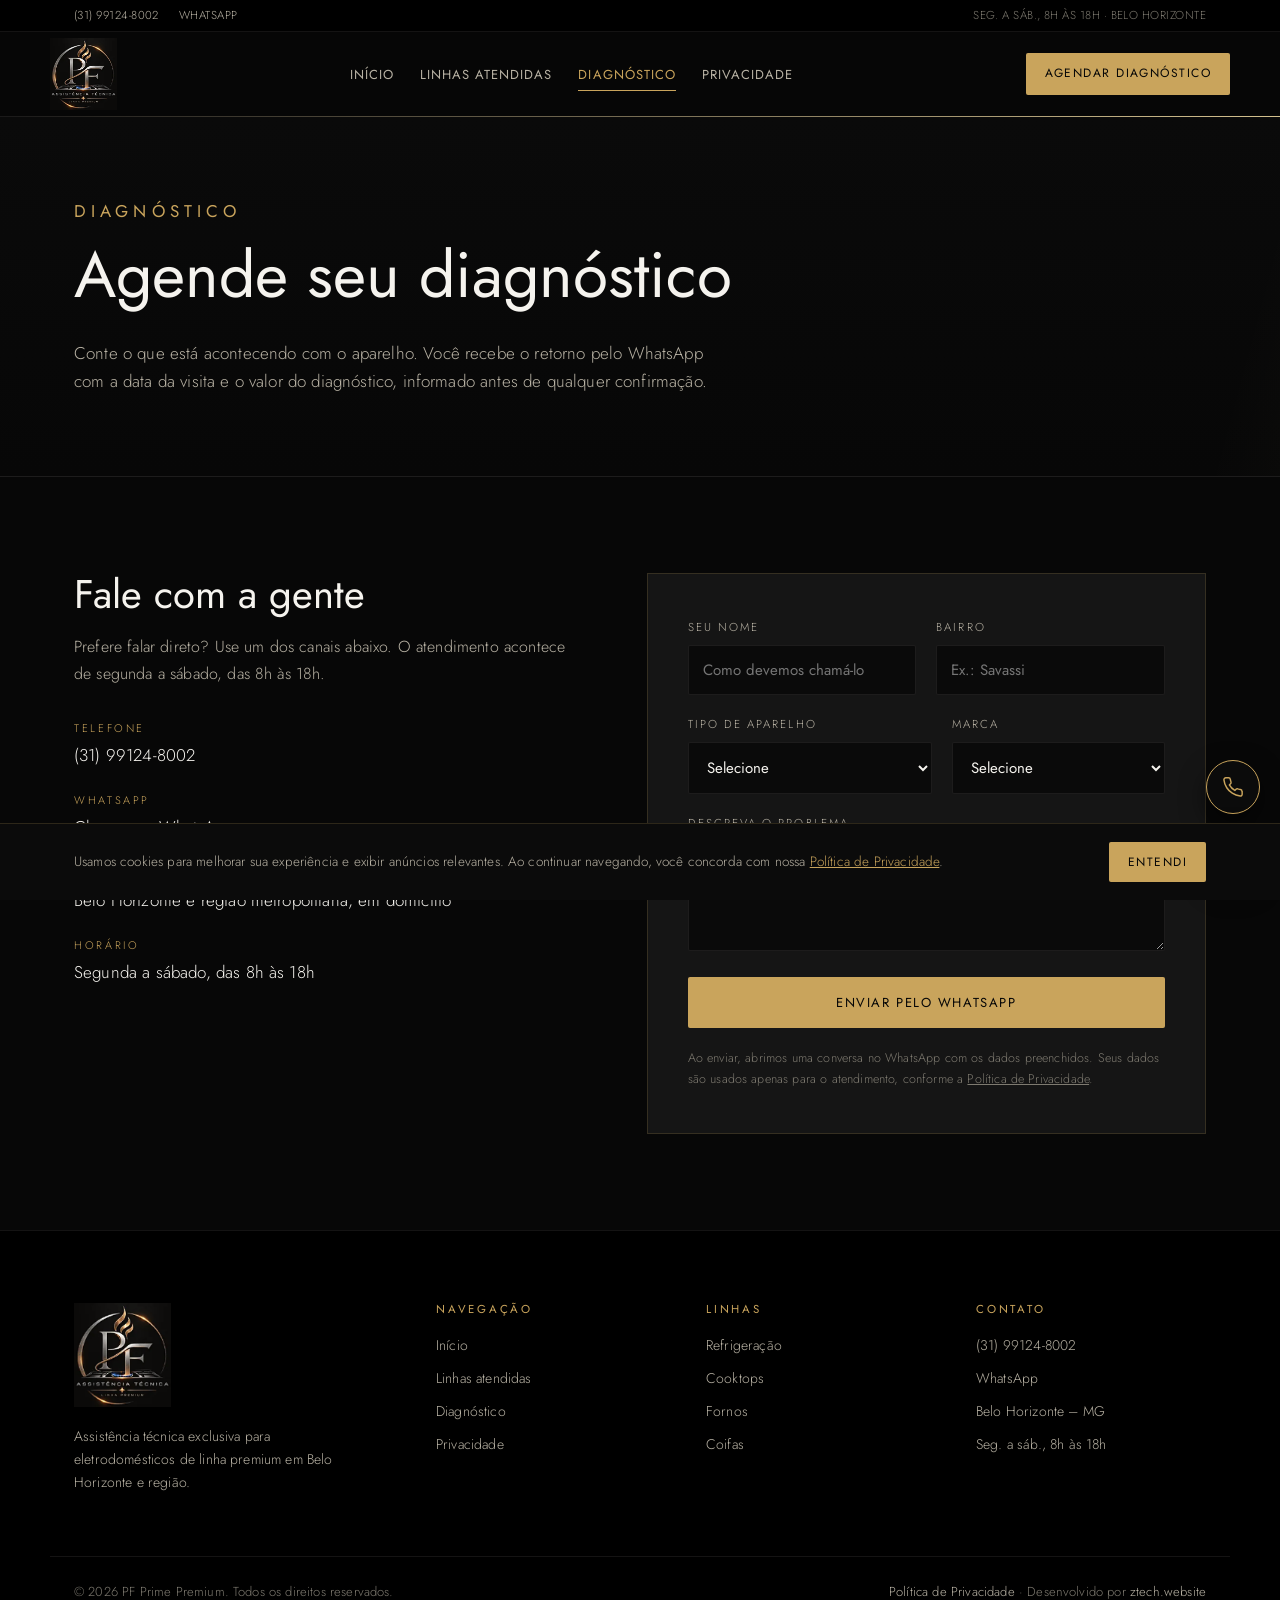
==== commit 67bd7f56: "Atualiza site PF Prime Premium" ====
--- a/contato.html
+++ b/contato.html
@@ -205,6 +205,11 @@
   </div>
 </footer>
 
+<div class="float-stack">
+<a class="float-call" href="tel:+5531991248002" aria-label="Ligar para a PF Prime Premium"><svg viewBox="0 0 24 24" fill="none" stroke="currentColor" stroke-width="1.6" stroke-linecap="round" stroke-linejoin="round" aria-hidden="true"><path d="M22 16.9v3a2 2 0 0 1-2.2 2 19.8 19.8 0 0 1-8.6-3.1 19.5 19.5 0 0 1-6-6A19.8 19.8 0 0 1 2.1 4.2 2 2 0 0 1 4.1 2h3a2 2 0 0 1 2 1.7c.1.9.4 1.8.7 2.7a2 2 0 0 1-.5 2.1L8 9.8a16 16 0 0 0 6 6l1.3-1.3a2 2 0 0 1 2.1-.4c.9.3 1.8.6 2.7.7a2 2 0 0 1 1.7 2z"/></svg></a>
+<a class="wa-float" href="https://wa.me/5531991248002?text=Ol%C3%A1%2C%20vim%20pelo%20site%20da%20PF%20Prime%20Premium%20e%20quero%20agendar%20um%20diagn%C3%B3stico." target="_blank" rel="noopener" aria-label="Conversar no WhatsApp"><svg viewBox="0 0 24 24" fill="currentColor" aria-hidden="true"><path d="M12.04 2C6.58 2 2.13 6.45 2.13 11.91c0 1.87.5 3.62 1.42 5.13L2 22l5.13-1.5a9.9 9.9 0 0 0 4.91 1.3h.01c5.46 0 9.9-4.45 9.9-9.91S17.5 2 12.04 2zm5.8 14.14c-.24.68-1.4 1.3-1.93 1.38-.5.08-1.13.11-1.83-.12-.42-.13-.96-.32-1.650-.62-2.9-1.25-4.79-4.17-4.93-4.37-.14-.2-1.18-1.57-1.18-3 0-1.42.75-2.12 1.02-2.41.27-.29.58-.36.78-.36.2 0 .39 0 .56.01.18.01.42-.07.65.5.24.58.82 2 .89 2.14.07.14.12.31.02.5-.1.2-.15.31-.3.48-.15.17-.31.38-.44.51-.15.15-.3.31-.13.6.17.29.76 1.26 1.64 2.04 1.13 1 2.08 1.32 2.37 1.47.29.15.46.12.63-.07.17-.2.72-.84.92-1.13.2-.29.39-.24.66-.14.27.1 1.7.8 1.99.95.29.14.48.21.55.33.07.12.07.68-.17 1.37z"/></svg></a>
+</div>
+
 <div class="cookie-bar">
   <div class="container">
     <p>Usamos cookies para melhorar sua experiência e exibir anúncios relevantes. Ao continuar navegando, você concorda com nossa <a href="privacidade.html">Política de Privacidade</a>.</p>
--- a/style.css
+++ b/style.css
@@ -712,3 +712,14 @@
   .site-footer{ padding-top:52px; }
   .footer-grid{ gap:28px; }
 }
+
+/* Cabeçalho e logo: logo maior e menos espaço vertical */
+.nav-wrap{ padding:6px 0; }
+.brand-logo{ height:72px; }
+.footer-brand .brand-logo{ height:104px; }
+.hero .container{ padding-top:44px; padding-bottom:72px; }
+@media (max-width: 720px){
+  .nav-wrap{ padding:4px 0; }
+  .brand-logo{ height:58px; }
+  .hero .container{ padding-top:28px; padding-bottom:40px; }
+}
--- a/motion.css
+++ b/motion.css
@@ -193,3 +193,86 @@
   .stat{ border-left:none; border-top:1px solid var(--line-soft); padding:24px 0 0; }
   .stat:first-child{ border-top:none; padding-top:0; }
 }
+
+/* ---------- Fundo metálico premium ---------- */
+@keyframes pf-metal-sheen{
+  0%   { background-position:120% 0, 0 0; }
+  100% { background-position:-30% 0, 0 0; }
+}
+@keyframes pf-metal-text{
+  from { background-position:0% center; }
+  to   { background-position:250% center; }
+}
+@keyframes pf-line-sweep{
+  from { background-position:200% 0; }
+  to   { background-position:-200% 0; }
+}
+
+.hero, .page-hero, .cta-band{ position:relative; isolation:isolate; }
+.hero::before, .page-hero::before, .cta-band::before{
+  content:""; position:absolute; inset:0; z-index:-1; pointer-events:none;
+  background-image:
+    linear-gradient(105deg, transparent 38%, rgba(232,211,155,.10) 50%, transparent 62%),
+    url("IMAGENS/textura-metal.jpg");
+  background-size:260% 100%, 512px 512px;
+  background-repeat:no-repeat, repeat;
+  opacity:.75;
+  animation:pf-metal-sheen 14s ease-in-out infinite;
+}
+
+/* Título com brilho de metal dourado */
+.hero h1 em{
+  background-image:linear-gradient(100deg, #8E6B2E 0%, #C9A45C 22%, #FFF4D2 38%, #C9A45C 52%, #8E6B2E 72%, #E8D39B 100%);
+  background-size:250% auto;
+  -webkit-background-clip:text;
+          background-clip:text;
+  color:transparent;
+  animation:pf-metal-text 8s linear infinite;
+}
+
+/* Linha metálica que percorre a borda do cabeçalho */
+.site-header{ position:sticky; }
+.site-header::after{
+  content:""; position:absolute; left:0; right:0; bottom:-1px; height:1px;
+  background:linear-gradient(90deg, transparent 0%, rgba(232,211,155,.9) 50%, transparent 100%);
+  background-size:200% 100%;
+  animation:pf-line-sweep 6s linear infinite;
+  pointer-events:none;
+}
+
+@media (prefers-reduced-motion: reduce){
+  .hero::before, .page-hero::before, .cta-band::before,
+  .hero h1 em, .site-header::after{ animation:none !important; }
+  .hero h1 em{ background:none; color:var(--gold-light); }
+}
+
+/* Palavra rotativa do título */
+.hero h1 .rotator{
+  display:inline-grid;
+  vertical-align:bottom;
+  position:relative;
+}
+.hero h1 .rotator-word{
+  grid-area:1 / 1;
+  display:inline-block;
+  white-space:nowrap;
+  opacity:0;
+  transform:translateY(38%);
+  filter:blur(8px);
+  transition:opacity .8s ease, transform 1s cubic-bezier(.2,.7,.2,1), filter .8s ease;
+  background-image:linear-gradient(100deg, #8E6B2E 0%, #C9A45C 22%, #FFF4D2 38%, #C9A45C 52%, #8E6B2E 72%, #E8D39B 100%);
+  background-size:250% auto;
+  -webkit-background-clip:text;
+          background-clip:text;
+  color:transparent;
+  animation:pf-metal-text 8s linear infinite;
+  padding-bottom:.06em;
+}
+.hero h1 .rotator-word.is-active{ opacity:1; transform:none; filter:blur(0); }
+.hero h1 .rotator-word.is-leaving{ opacity:0; transform:translateY(-38%); filter:blur(8px); }
+
+@media (prefers-reduced-motion: reduce){
+  .hero h1 .rotator-word{ transition:none; filter:none; animation:none; background:none; color:var(--gold-light); }
+  .hero h1 .rotator-word:not(.is-active){ display:none; }
+  .hero h1 .rotator-word.is-active{ opacity:1; transform:none; }
+}
